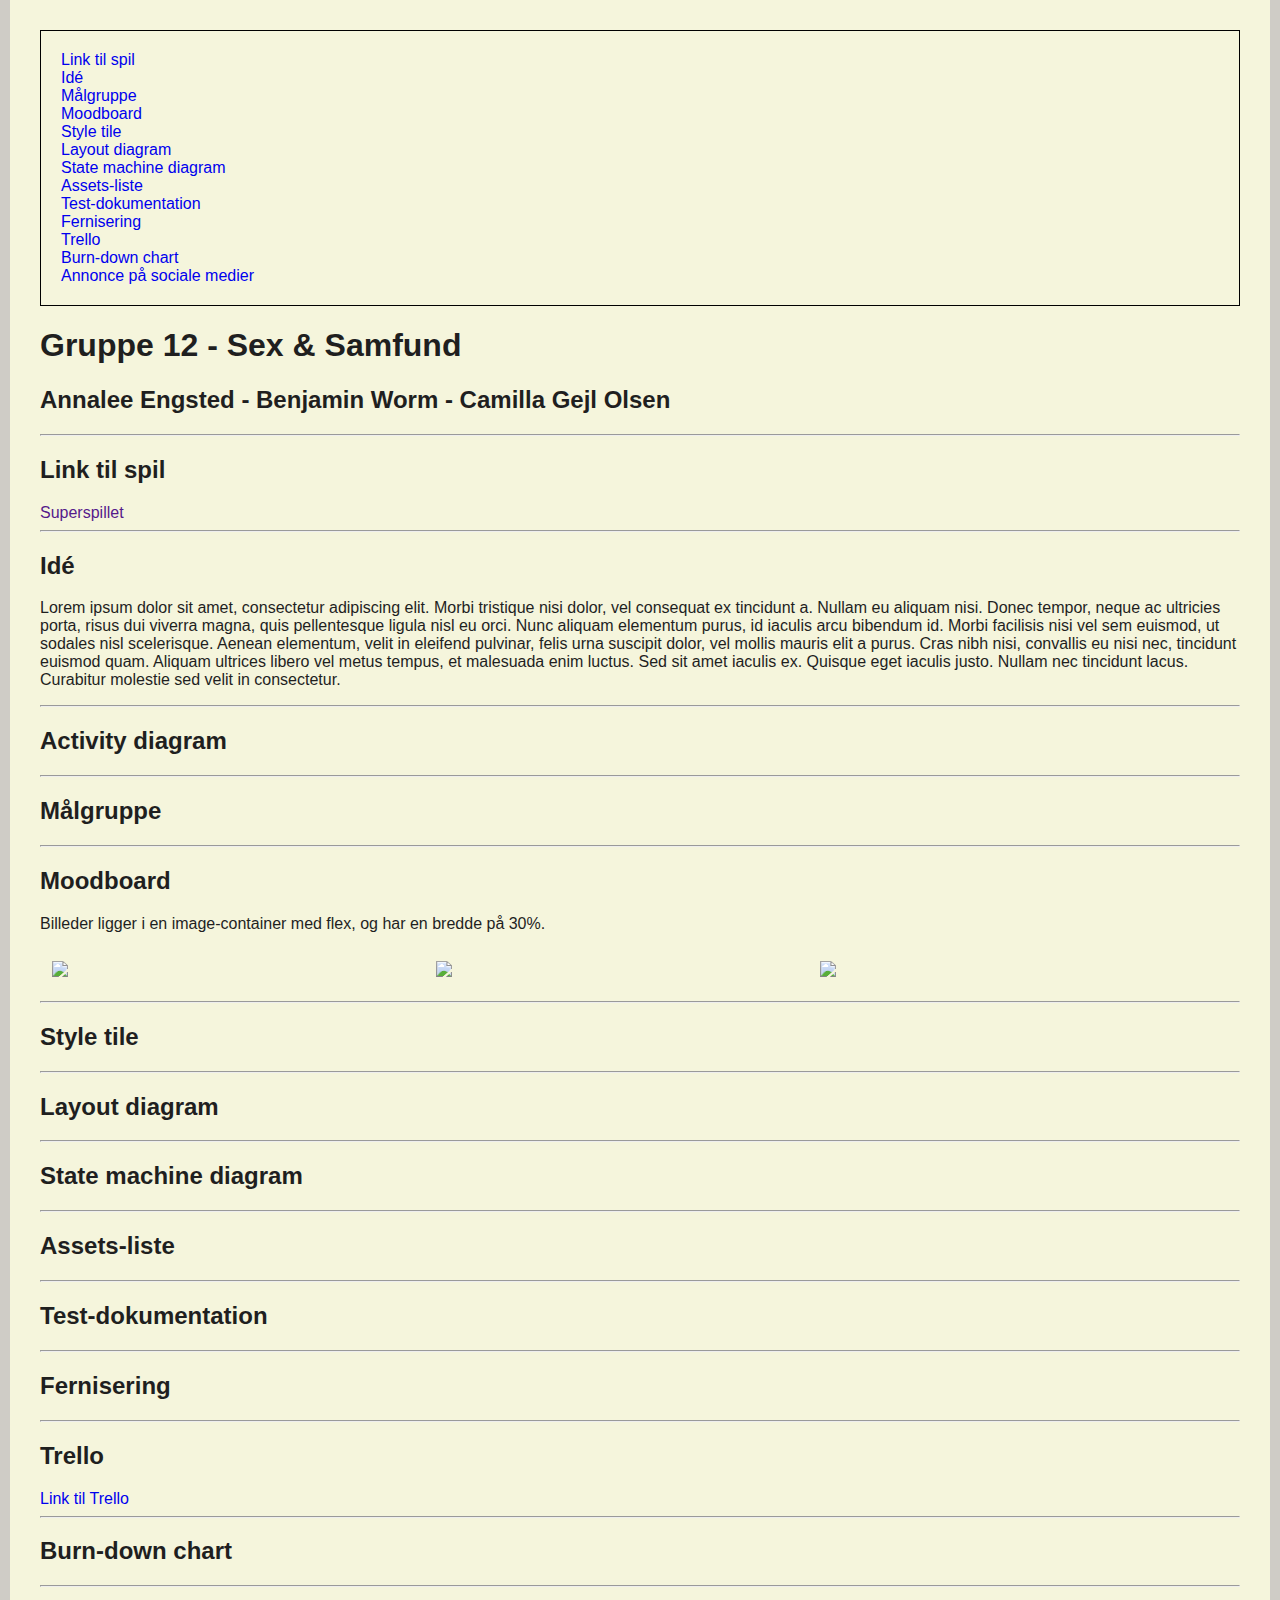
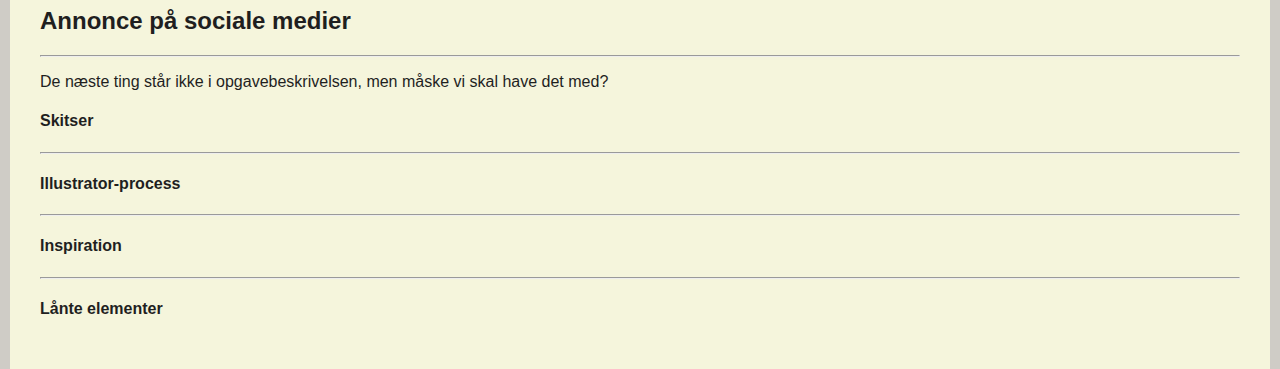
==== dokumentation.html @ bff21856 "Placeholders added" ====
<!DOCTYPE html>
<html lang="DA">

<head>
    <meta charset="utf-8">
    <meta name="viewport" content="width=device-width, initial-scale=1.0">
    <link rel="stylesheet" href="style_doc.css">
    <title>Dokumentation - Gruppe 12</title>
</head>

<body>
<div id="menu">
    <a href="#spil">
        Link til spil
    </a>
    <br>
    <a href="#ide">
        Idé
    </a>
    <br>
    <a href="#maalgruppe">
        Målgruppe
    </a>
    <br>
    <a href="#moodboard">
        Moodboard
    </a>
    <br>
    <a href="#style_tile">
        Style tile
    </a>
    <br>
    <a href="#layout_diagram">
        Layout diagram
    </a>
    <br>
    <a href="#state_machine_diagram">
        State machine diagram
    </a>
    <br>
    <a href="#assets">
        Assets-liste
    </a>
    <br>
    <a href="#test">
        Test-dokumentation
    </a>
    <br>
    <a href="#fernisering">
        Fernisering
    </a>
    <br>
    <a href="#trello">
        Trello
    </a>
    <br>
    <a href="#burn_down">
        Burn-down chart
    </a>
    <br>
    <a href="#annonce">
        Annonce på sociale medier
    </a>
</div>
    <div id="gruppe">
        <h1>Gruppe 12 - Sex & Samfund</h1>
        <h2>Annalee Engsted - Benjamin Worm - Camilla Gejl Olsen</h2>
    </div>
    <hr>
    <div id="spil">
        <h2>Link til spil</h2>
        <a href="" target="_blank">Superspillet</a>
    </div>
    <hr>
    <div id="ide">
        <h2>Idé</h2>
        <p>Lorem ipsum dolor sit amet, consectetur adipiscing elit. Morbi tristique nisi dolor, vel consequat ex tincidunt a. Nullam eu aliquam nisi. Donec tempor, neque ac ultricies porta, risus dui viverra magna, quis pellentesque ligula nisl eu orci. Nunc aliquam elementum purus, id iaculis arcu bibendum id. Morbi facilisis nisi vel sem euismod, ut sodales nisl scelerisque. Aenean elementum, velit in eleifend pulvinar, felis urna suscipit dolor, vel mollis mauris elit a purus. Cras nibh nisi, convallis eu nisi nec, tincidunt euismod quam. Aliquam ultrices libero vel metus tempus, et malesuada enim luctus. Sed sit amet iaculis ex. Quisque eget iaculis justo. Nullam nec tincidunt lacus. Curabitur molestie sed velit in consectetur.</p>
    </div>
    <hr>
    <div id="activity_diagram">
        <h2>Activity diagram</h2>
    </div>
    <hr>
    <div id="maalgruppe">
        <h2>Målgruppe</h2>
    </div>
    <hr>
    <div id="moodboard">
        <h2>Moodboard</h2>
        <p>Billeder ligger i en image-container med flex, og har en bredde på 30%.</p>
        <div class="image-container">
            <div class="image">
                <a href="dokumentation/placeholder.svg" target="_blank">
                    <img src="dokumentation/placeholder.svg">
                </a>
            </div>
            <div class="image">
                <a href="dokumentation/placeholder.svg" target="_blank">
                    <img src="dokumentation/placeholder.svg">
                </a>
            </div>
            <div class="image">
                <a href="dokumentation/placeholder.svg" target="_blank">
                    <img src="dokumentation/placeholder.svg">
                </a>
            </div>
        </div>
    </div>
    <hr>
    <div id="style_tile">
        <h2>Style tile</h2>
    </div>
    <hr>
    <div id="layout_diagram">
        <h2>Layout diagram</h2>
    </div>
    <hr>
    <div id="state_machine_diagram">
        <h2>State machine diagram</h2>
    </div>
    <hr>
    <div id="assets">
        <h2>Assets-liste</h2>
    </div>
    <hr>
    <div id="test">
        <h2>Test-dokumentation</h2>
    </div>
    <hr>
    <div id="fernisering">
        <h2>Fernisering</h2>
    </div>
    <hr>
    <div id="trello">
        <h2>Trello</h2>
        <a href="https://trello.com/b/pOoNLKBc/hold-b-gruppe-12" target="_blank">Link til Trello</a>
    </div>
    <hr>
    <div id="burn_down">
        <h2>Burn-down chart</h2>
    </div>
    <hr>
    <div id="annonce">
        <h2>Annonce på sociale medier</h2>
    </div>
    <hr>
    <p>De næste ting står ikke i opgavebeskrivelsen, men måske vi skal have det med?</p>
    <h4>Skitser</h4>
    <hr>
    <h4>Illustrator-process</h4>
    <hr>
    <h4>Inspiration</h4>
    <hr>
    <h4>Lånte elementer</h4>
</body>

</html>
---- style_doc.css ----
html {
    background-color: #CFCCC6;
    font-family: 'Open Sans', sans-serif;
    color: #1f1f1f;
    overflow: -moz-scrollbars-vertical;
    overflow-y: scroll;
}

img {
    width: 100%;
}

body {
    margin: auto;
    max-width: 1200px;
    background-color: beige;
    padding: 30px;
}

.image {
    width: 30%;
    margin: 1%;
}

.image-container {
    display: flex;
    flex-wrap: wrap;
}

a {
    text-decoration: none;
}

#menu {
    border: 1px solid black;
    padding: 20px;
}
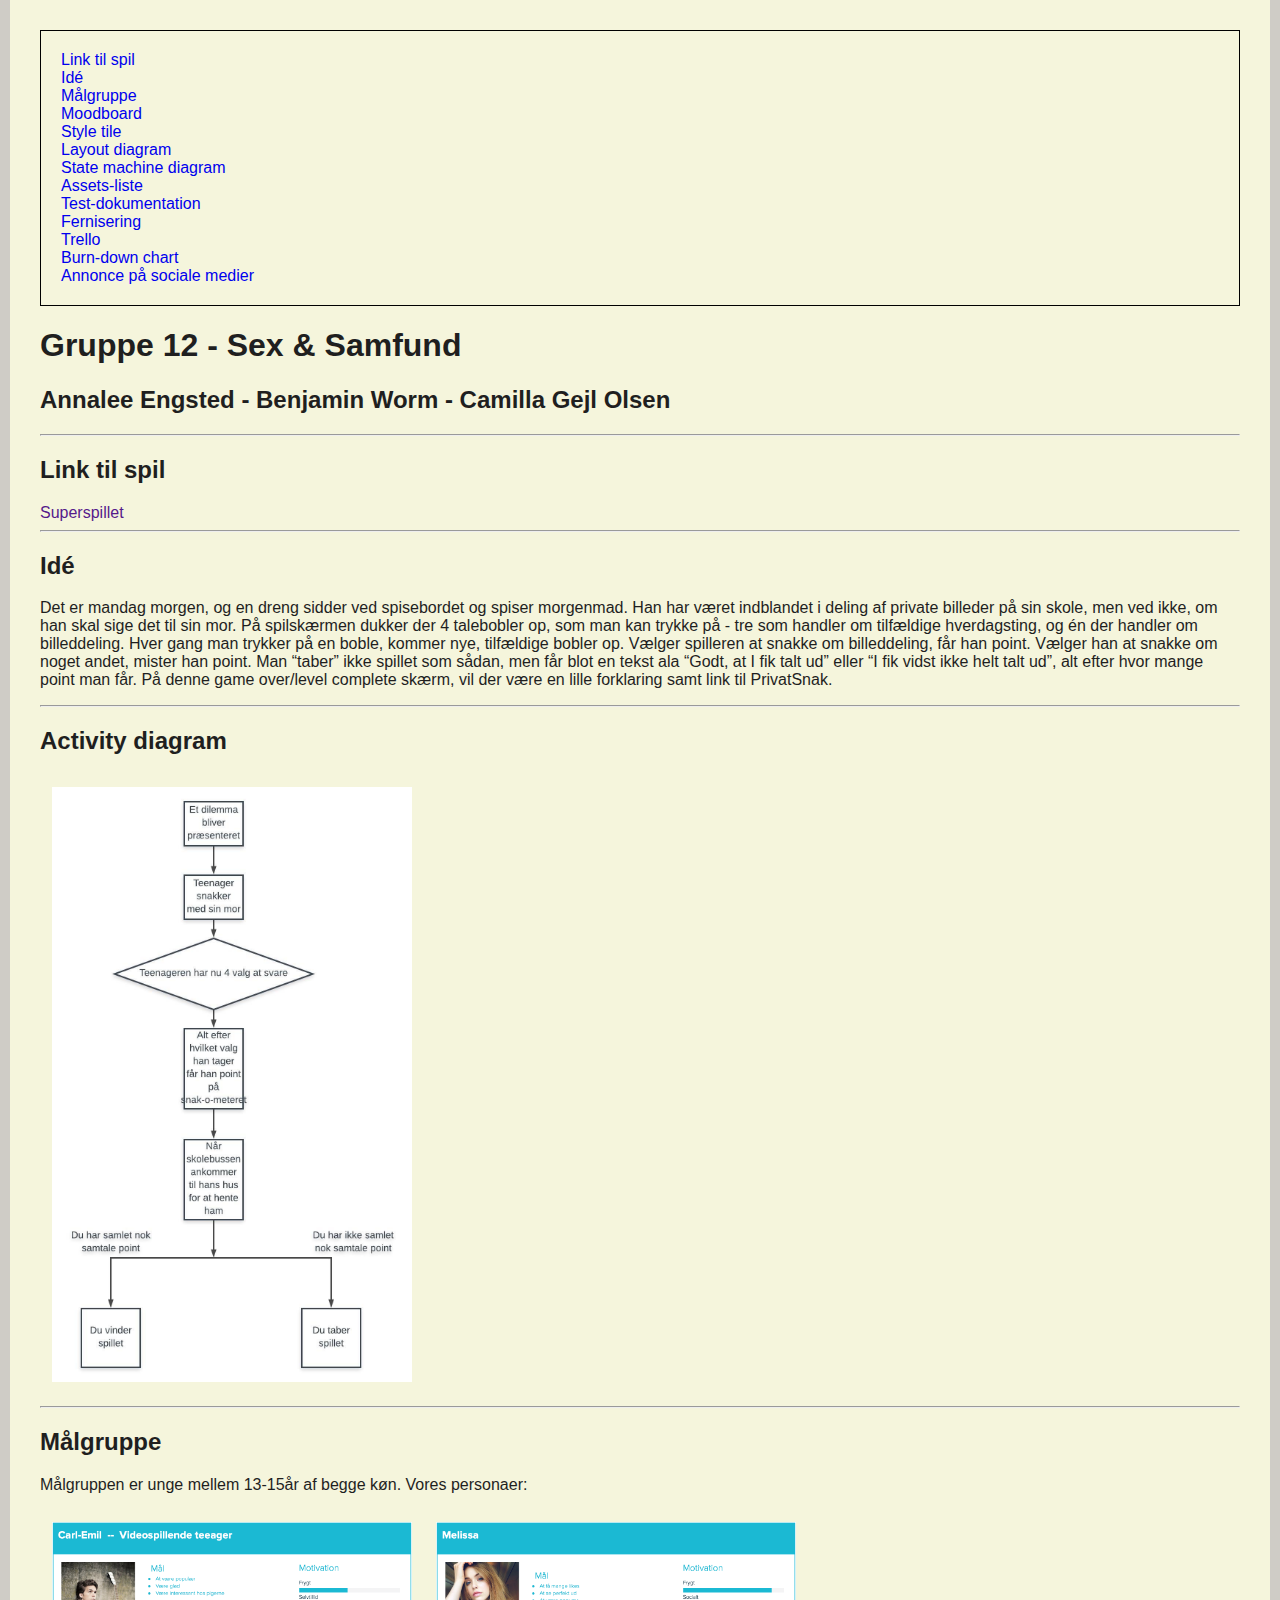
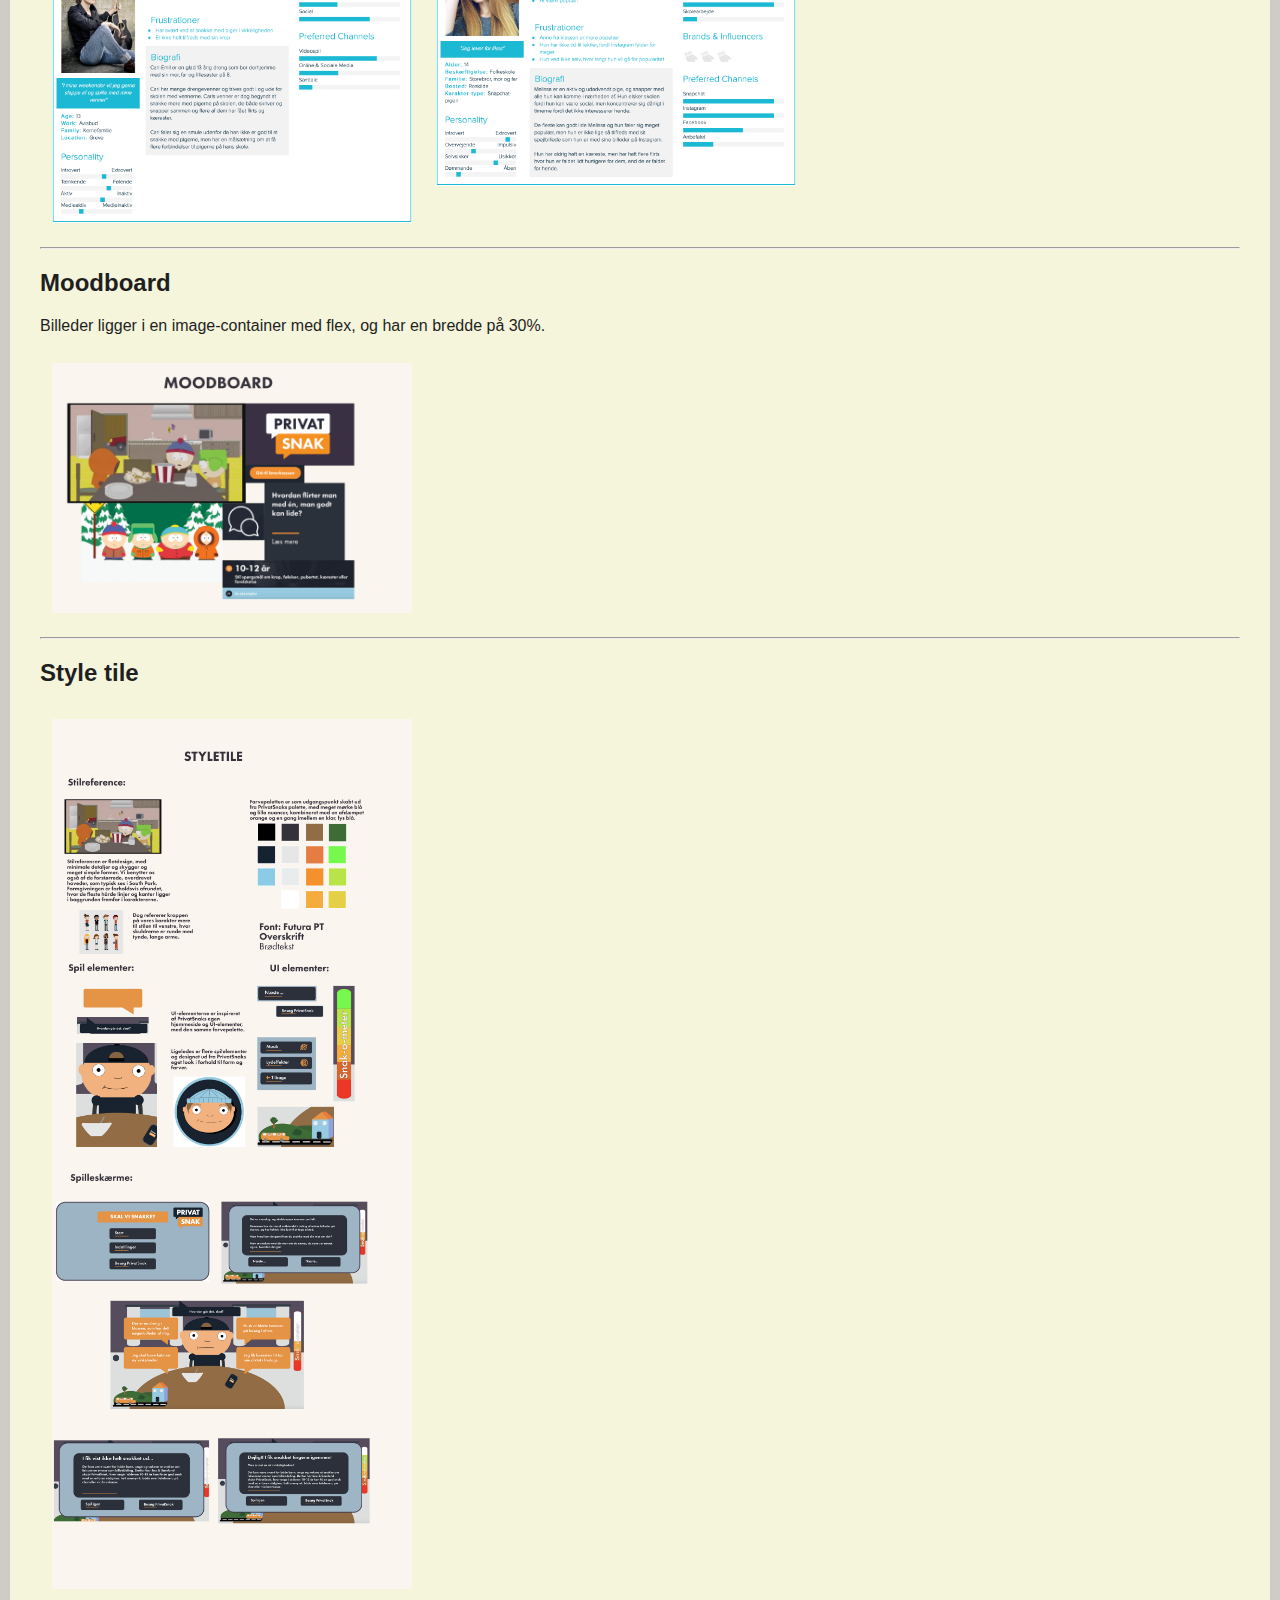
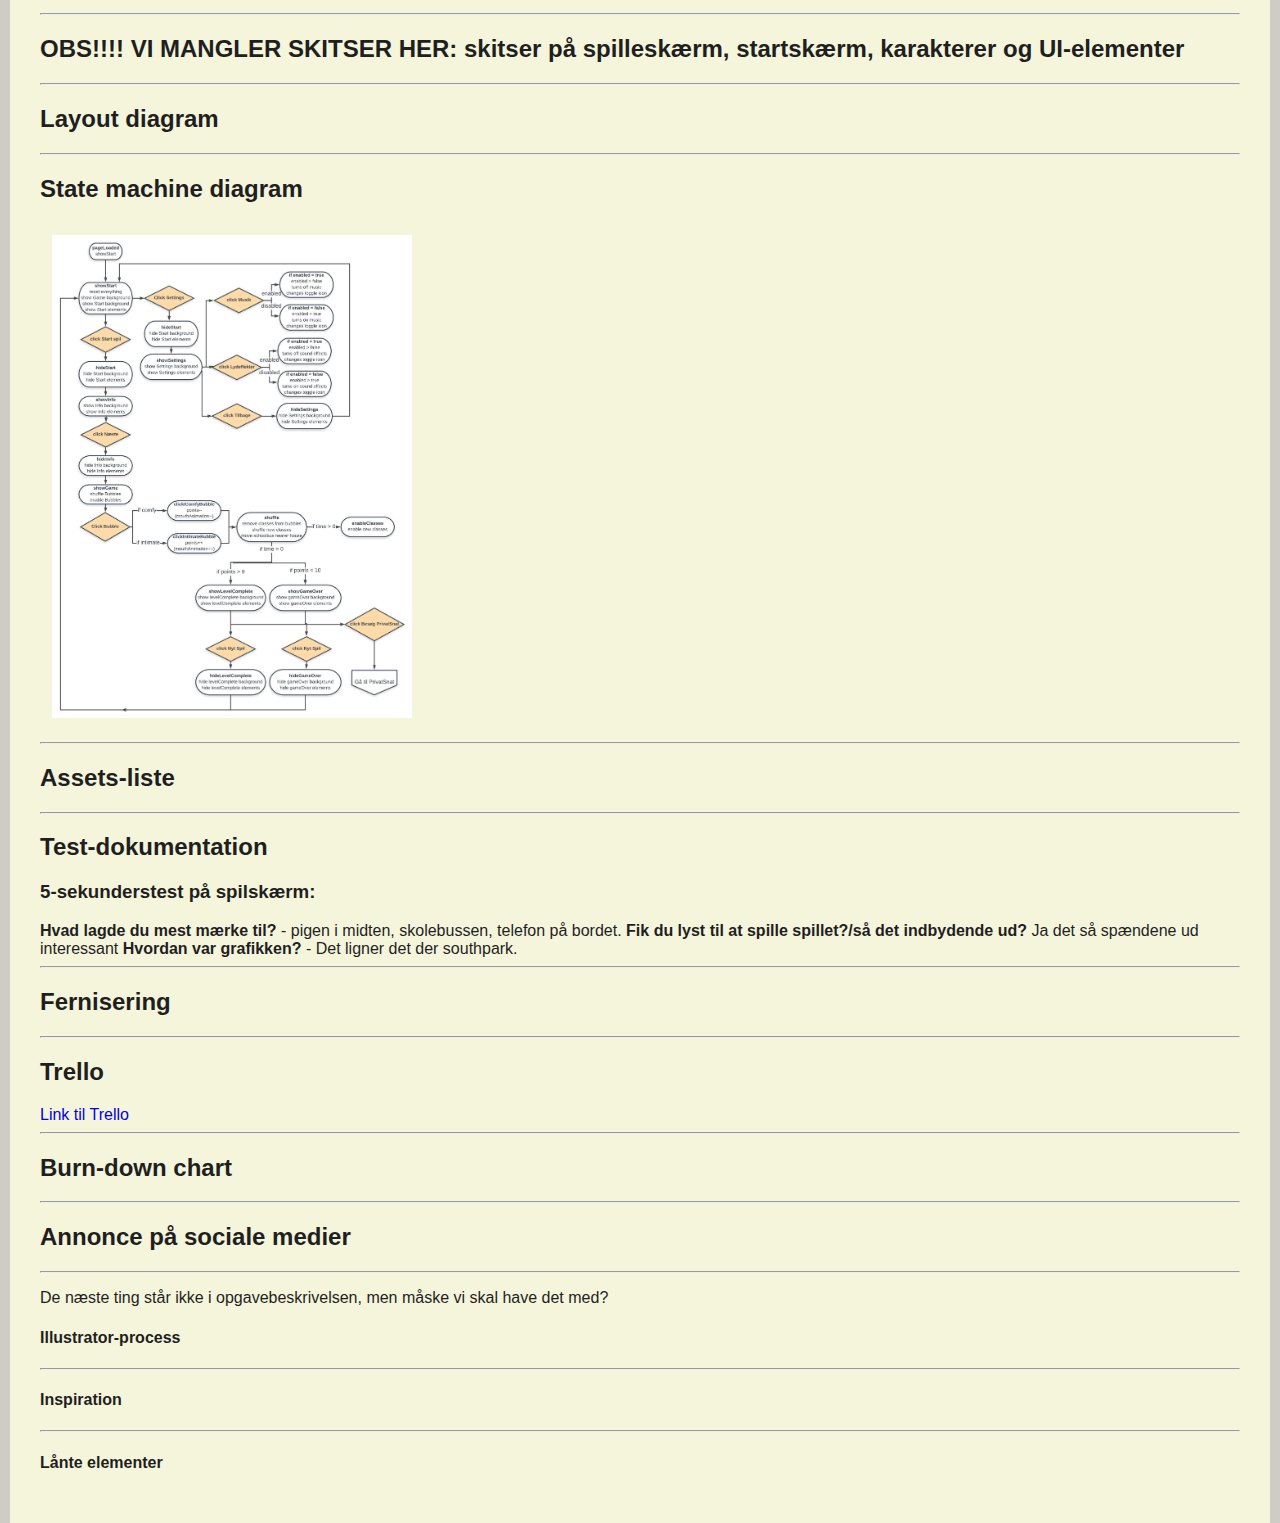
==== commit 8eaf1fff: "test" ====
--- a/dokumentation.html
+++ b/dokumentation.html
@@ -9,61 +9,61 @@
 </head>
 
 <body>
-<div id="menu">
-    <a href="#spil">
-        Link til spil
-    </a>
-    <br>
-    <a href="#ide">
-        Idé
-    </a>
-    <br>
-    <a href="#maalgruppe">
-        Målgruppe
-    </a>
-    <br>
-    <a href="#moodboard">
-        Moodboard
-    </a>
-    <br>
-    <a href="#style_tile">
-        Style tile
-    </a>
-    <br>
-    <a href="#layout_diagram">
-        Layout diagram
-    </a>
-    <br>
-    <a href="#state_machine_diagram">
-        State machine diagram
-    </a>
-    <br>
-    <a href="#assets">
-        Assets-liste
-    </a>
-    <br>
-    <a href="#test">
-        Test-dokumentation
-    </a>
-    <br>
-    <a href="#fernisering">
-        Fernisering
-    </a>
-    <br>
-    <a href="#trello">
-        Trello
-    </a>
-    <br>
-    <a href="#burn_down">
-        Burn-down chart
-    </a>
-    <br>
-    <a href="#annonce">
-        Annonce på sociale medier
-    </a>
-</div>
+    <div id="menu">
+        <a href="#spil">
+            Link til spil
+        </a>
+        <br>
+        <a href="#ide">
+            Idé
+        </a>
+        <br>
+        <a href="#maalgruppe">
+            Målgruppe
+        </a>
+        <br>
+        <a href="#moodboard">
+            Moodboard
+        </a>
+        <br>
+        <a href="#style_tile">
+            Style tile
+        </a>
+        <br>
+        <a href="#layout_diagram">
+            Layout diagram
+        </a>
+        <br>
+        <a href="#state_machine_diagram">
+            State machine diagram
+        </a>
+        <br>
+        <a href="#assets">
+            Assets-liste
+        </a>
+        <br>
+        <a href="#test">
+            Test-dokumentation
+        </a>
+        <br>
+        <a href="#fernisering">
+            Fernisering
+        </a>
+        <br>
+        <a href="#trello">
+            Trello
+        </a>
+        <br>
+        <a href="#burn_down">
+            Burn-down chart
+        </a>
+        <br>
+        <a href="#annonce">
+            Annonce på sociale medier
+        </a>
+    </div>
     <div id="gruppe">
-        <h1>Gruppe 12 - Sex & Samfund</h1>
+        <h1>Gruppe 12 - Sex &amp; Samfund</h1>
         <h2>Annalee Engsted - Benjamin Worm - Camilla Gejl Olsen</h2>
     </div>
     <hr>
@@ -74,15 +74,46 @@
     <hr>
     <div id="ide">
         <h2>Idé</h2>
-        <p>Lorem ipsum dolor sit amet, consectetur adipiscing elit. Morbi tristique nisi dolor, vel consequat ex tincidunt a. Nullam eu aliquam nisi. Donec tempor, neque ac ultricies porta, risus dui viverra magna, quis pellentesque ligula nisl eu orci. Nunc aliquam elementum purus, id iaculis arcu bibendum id. Morbi facilisis nisi vel sem euismod, ut sodales nisl scelerisque. Aenean elementum, velit in eleifend pulvinar, felis urna suscipit dolor, vel mollis mauris elit a purus. Cras nibh nisi, convallis eu nisi nec, tincidunt euismod quam. Aliquam ultrices libero vel metus tempus, et malesuada enim luctus. Sed sit amet iaculis ex. Quisque eget iaculis justo. Nullam nec tincidunt lacus. Curabitur molestie sed velit in consectetur.</p>
+        <p>Det er mandag morgen, og en dreng sidder ved spisebordet og spiser morgenmad.
+
+            Han har været indblandet i deling af private billeder på sin skole, men ved ikke, om han skal sige det til sin mor.
+
+            På spilskærmen dukker der 4 talebobler op, som man kan trykke på - tre som handler om tilfældige hverdagsting, og én der handler om billeddeling. Hver gang man trykker på en boble, kommer nye, tilfældige bobler op.
+
+            Vælger spilleren at snakke om billeddeling, får han point. Vælger han at snakke om noget andet, mister han point. Man “taber” ikke spillet som sådan, men får blot en tekst ala “Godt, at I fik talt ud” eller “I fik vidst ikke helt talt ud”, alt efter hvor mange point man får. På denne game over/level complete skærm, vil der være en lille forklaring samt link til PrivatSnak.</p>
     </div>
     <hr>
     <div id="activity_diagram">
         <h2>Activity diagram</h2>
+        <div class="image-container">
+            <div class="image">
+                <a href="dokumentation/Aktivitetsdiagram.jpeg" target="_blank">
+                    <img src="dokumentation/Aktivitetsdiagram.jpeg">
+                </a>
+            </div>
+        </div>
+
     </div>
     <hr>
     <div id="maalgruppe">
         <h2>Målgruppe</h2>
+        <p>Målgruppen er unge mellem 13-15år af begge køn. Vores personaer: </p>
+        <div class="image-container">
+            <div class="image">
+                <a href="dokumentation/carlemil.png" target="_blank">
+                    <img src="dokumentation/carlemil.png">
+                </a>
+            </div>
+            <div class="image">
+                <a href="dokumentation/melissa.png" target="_blank">
+                    <img src="dokumentation/melissa.png">
+                </a>
+            </div>
+
+        </div>
+
+
+
     </div>
     <hr>
     <div id="moodboard">
@@ -90,33 +121,54 @@
         <p>Billeder ligger i en image-container med flex, og har en bredde på 30%.</p>
         <div class="image-container">
             <div class="image">
-                <a href="dokumentation/placeholder.svg" target="_blank">
-                    <img src="dokumentation/placeholder.svg">
-                </a>
-            </div>
-            <div class="image">
-                <a href="dokumentation/placeholder.svg" target="_blank">
-                    <img src="dokumentation/placeholder.svg">
-                </a>
-            </div>
-            <div class="image">
-                <a href="dokumentation/placeholder.svg" target="_blank">
-                    <img src="dokumentation/placeholder.svg">
-                </a>
-            </div>
+                <a href="dokumentation/Moodboard.jpg" target="_blank">
+                    <img src="dokumentation/Moodboard.jpg">
+                </a>
+            </div>
+
         </div>
     </div>
     <hr>
     <div id="style_tile">
         <h2>Style tile</h2>
-    </div>
-    <hr>
+        <div class="image-container">
+            <div class="image">
+                <a href="dokumentation/styletile.jpg" target="_blank">
+                    <img src="dokumentation/styletile.jpg">
+                </a>
+            </div>
+        </div>
+
+    </div>
+    <hr>
+
+
+    <div id="skitser">
+        <h2>OBS!!!! VI MANGLER SKITSER HER: skitser på spilleskærm, startskærm, karakterer og UI-elementer</h2>
+    </div>
+    <hr>
+
+
+
     <div id="layout_diagram">
         <h2>Layout diagram</h2>
+
     </div>
     <hr>
     <div id="state_machine_diagram">
         <h2>State machine diagram</h2>
+
+        <div class="image-container">
+            <div class="image">
+                <a href="dokumentation/smd.jpeg" target="_blank">
+                    <img src="dokumentation/smd.jpeg">
+                </a>
+            </div>
+        </div>
+
+
+
+
     </div>
     <hr>
     <div id="assets">
@@ -125,6 +177,25 @@
     <hr>
     <div id="test">
         <h2>Test-dokumentation</h2>
+
+        <h3> 5-sekunderstest på spilskærm:</h3>
+
+        <strong> Hvad lagde du mest mærke til?</strong>
+        - pigen i midten, skolebussen, telefon på bordet.
+
+
+        <strong>Fik du lyst til at spille spillet?/så det indbydende ud?</strong>
+        Ja det så spændene ud
+        interessant
+
+
+        <strong>Hvordan var grafikken?</strong>
+        - Det ligner det der southpark.
+
+
+
+
+
     </div>
     <hr>
     <div id="fernisering">
@@ -145,8 +216,7 @@
     </div>
     <hr>
     <p>De næste ting står ikke i opgavebeskrivelsen, men måske vi skal have det med?</p>
-    <h4>Skitser</h4>
-    <hr>
+
     <h4>Illustrator-process</h4>
     <hr>
     <h4>Inspiration</h4>
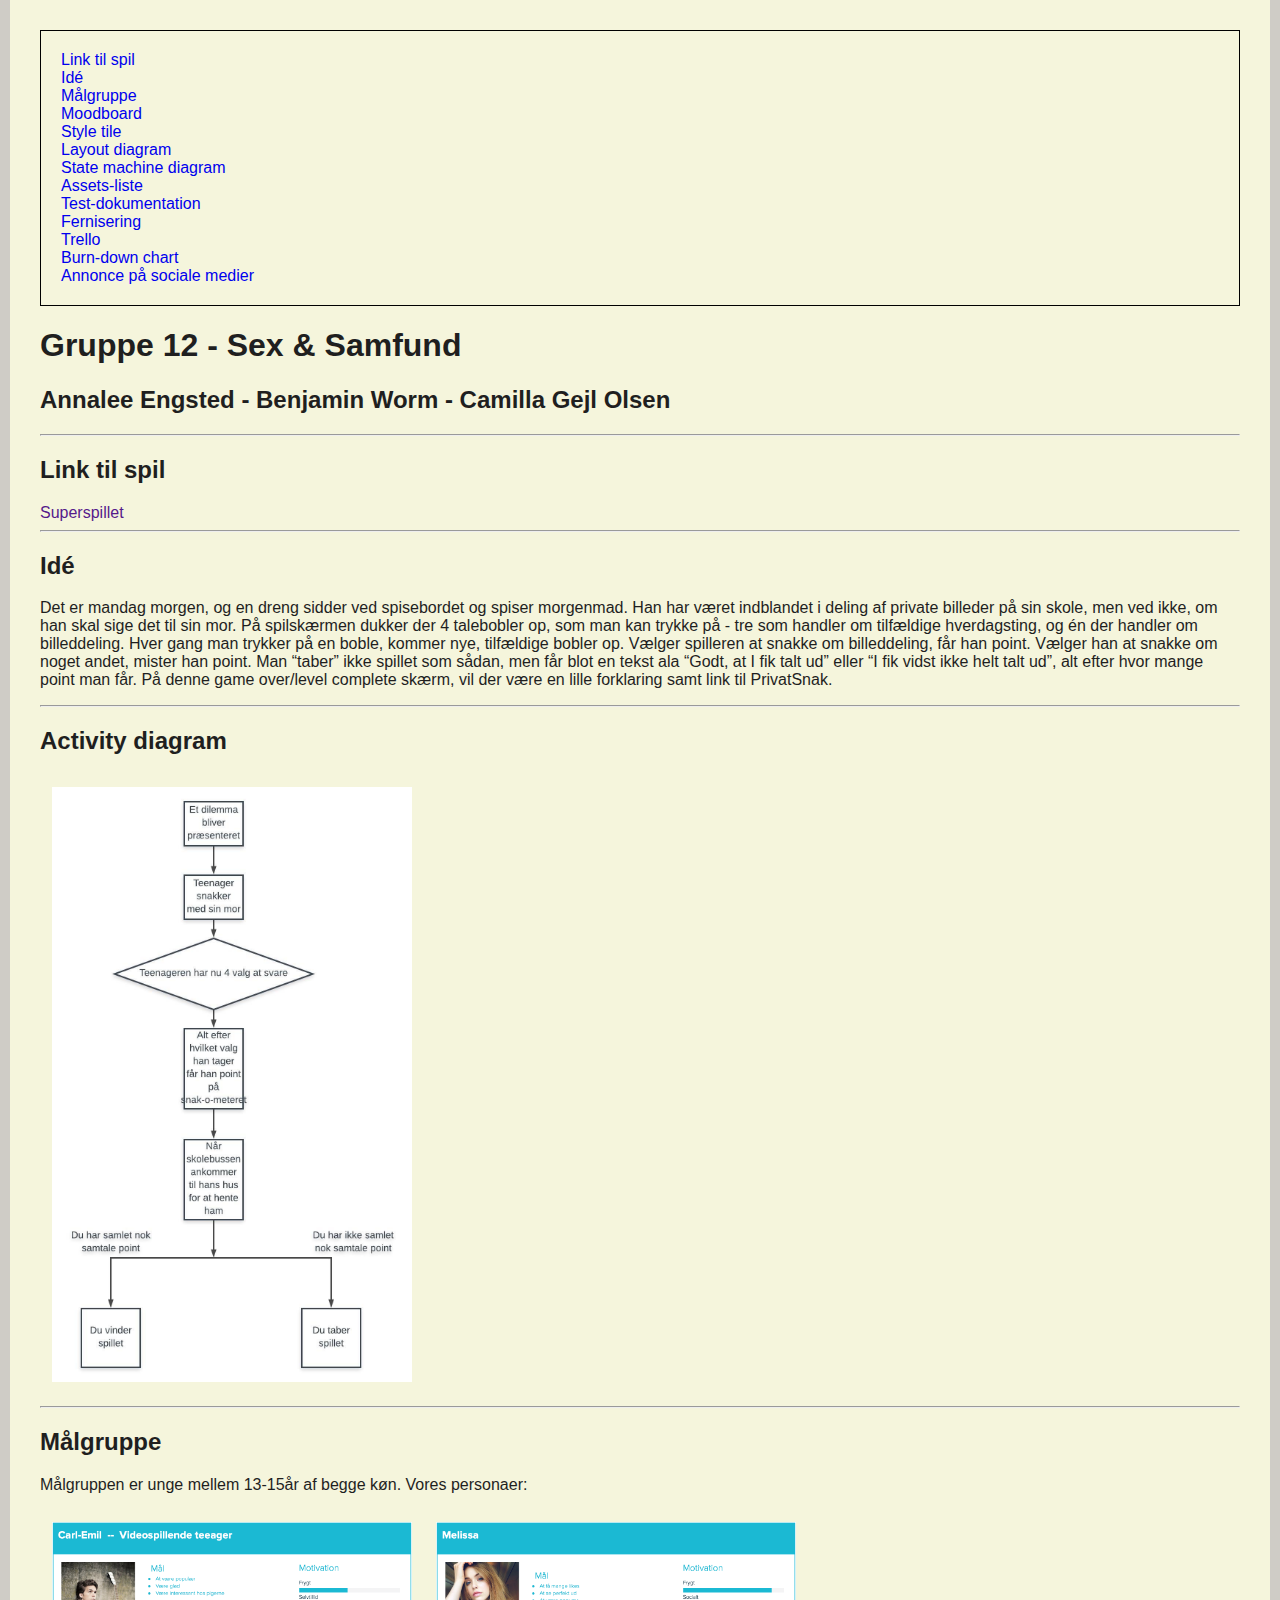
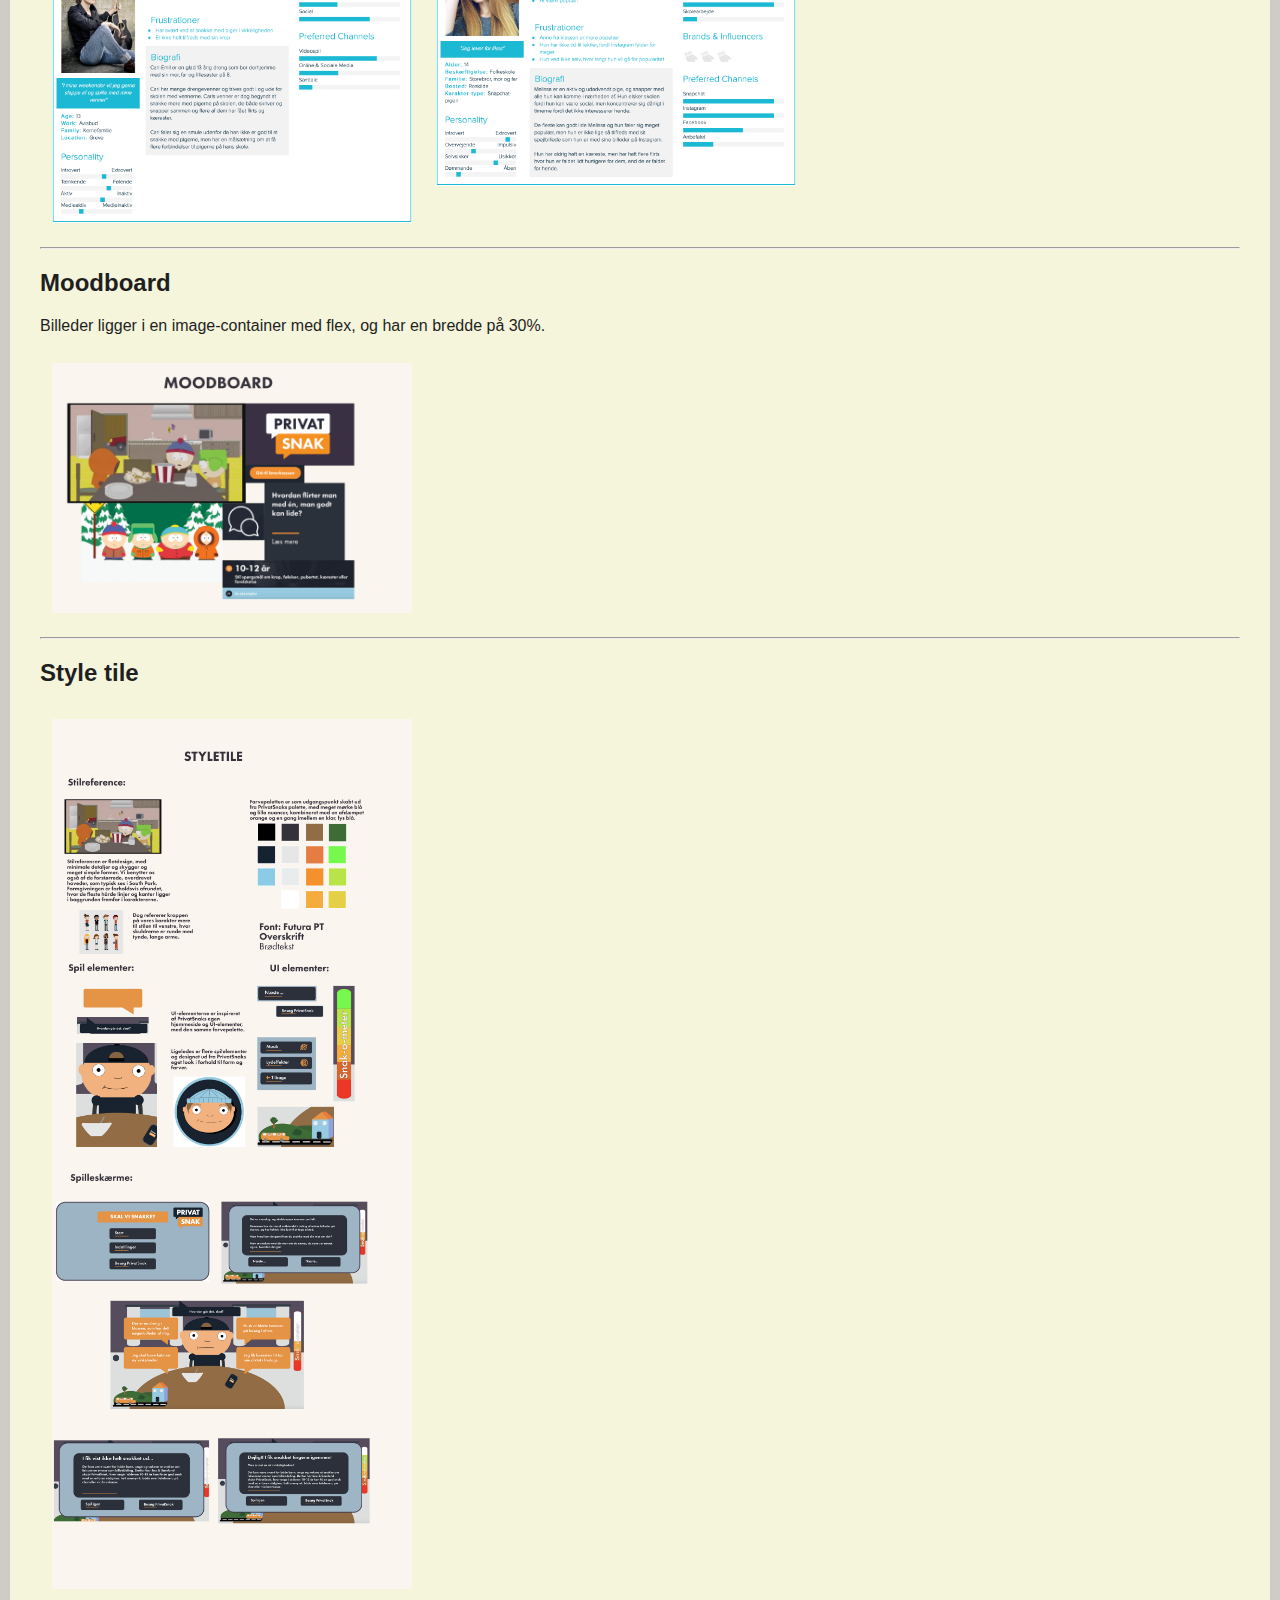
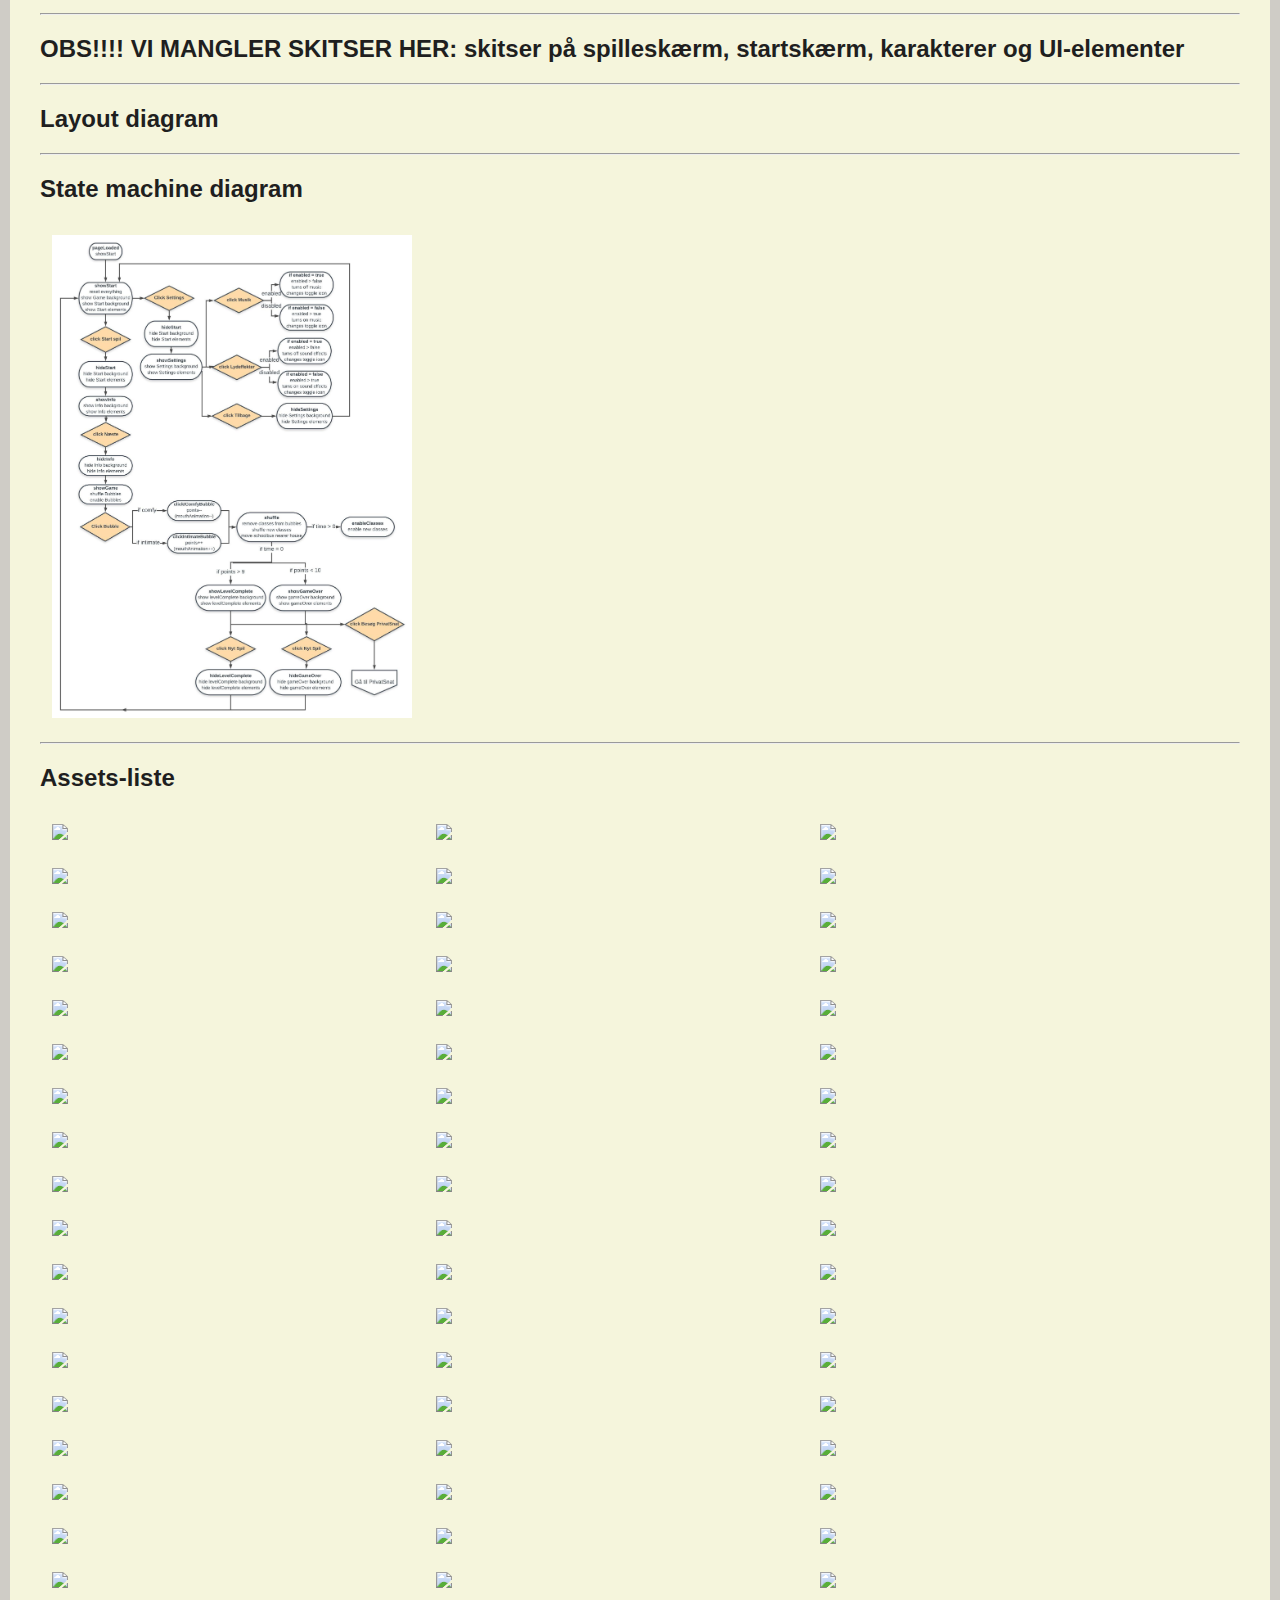
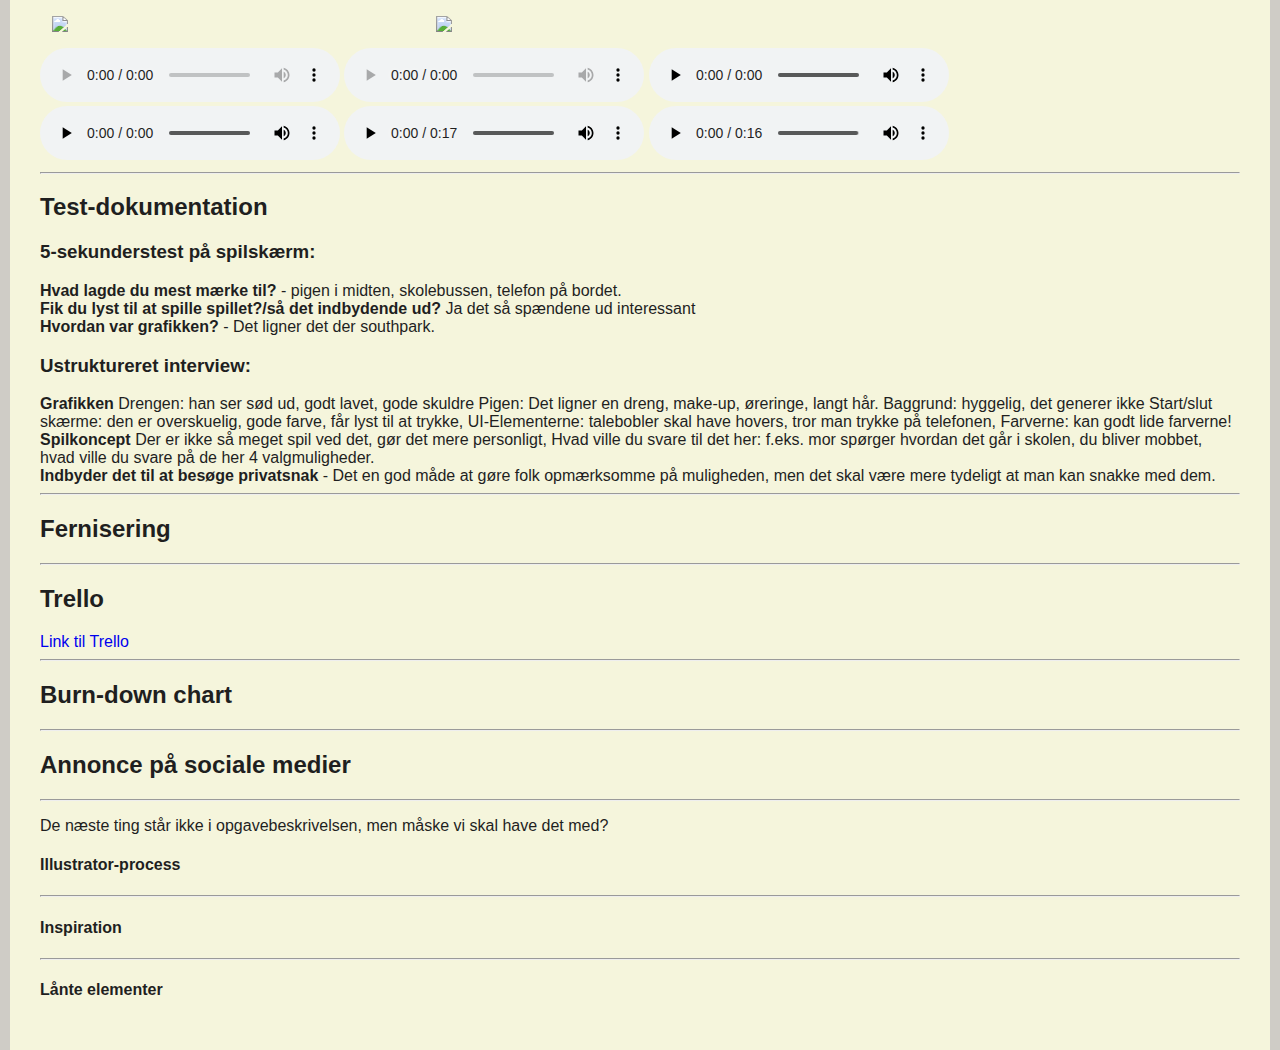
==== commit 2dc01786: "Lyd- og musik-forslag indsat, dokumentationssite opdateret med påbegyndt assetliste" ====
--- a/dokumentation.html
+++ b/dokumentation.html
@@ -173,6 +173,316 @@
     <hr>
     <div id="assets">
         <h2>Assets-liste</h2>
+
+        <div class="image-container">
+            <div class="image">
+                <a href="elements/back_button.svg" target="_blank">
+                    <img src="elements/back_button.svg">
+                </a>
+            </div>
+            <div class="image">
+                <a href="elements/bubble_1.svg" target="_blank">
+                    <img src="elements/bubble_1.svg">
+                </a>
+            </div>
+            <div class="image">
+                <a href="elements/bubble_2.svg" target="_blank">
+                    <img src="elements/bubble_2.svg">
+                </a>
+            </div>
+            <div class="image">
+                <a href="elements/bubble_3.svg" target="_blank">
+                    <img src="elements/bubble_3.svg">
+                </a>
+            </div>
+            <div class="image">
+                <a href="elements/bubble_4.svg" target="_blank">
+                    <img src="elements/bubble_4.svg">
+                </a>
+            </div>
+            <div class="image">
+                <a href="elements/bubble_5.svg" target="_blank">
+                    <img src="elements/bubble_5.svg">
+                </a>
+            </div>
+            <div class="image">
+                <a href="elements/bubble_6.svg" target="_blank">
+                    <img src="elements/bubble_6.svg">
+                </a>
+            </div>
+            <div class="image">
+                <a href="elements/bubble_7.svg" target="_blank">
+                    <img src="elements/bubble_7.svg">
+                </a>
+            </div>
+            <div class="image">
+                <a href="elements/bubble_8.svg" target="_blank">
+                    <img src="elements/bubble_8.svg">
+                </a>
+            </div>
+            <div class="image">
+                <a href="elements/bubble_9.svg" target="_blank">
+                    <img src="elements/bubble_9.svg">
+                </a>
+            </div>
+            <div class="image">
+                <a href="elements/bubble_1.svg" target="_blank">
+                    <img src="elements/bubble_1.svg">
+                </a>
+            </div>
+            <div class="image">
+                <a href="elements/bus.svg" target="_blank">
+                    <img src="elements/bus.svg">
+                </a>
+            </div>
+            <div class="image">
+                <a href="elements/character_boy.svg" target="_blank">
+                    <img src="elements/character_boy.svg">
+                </a>
+            </div>
+            <div class="image">
+                <a href="elements/character_girl.svg" target="_blank">
+                    <img src="elements/character_girl.svg">
+                </a>
+            </div>
+            <div class="image">
+                <a href="elements/effects_off.svg" target="_blank">
+                    <img src="elements/effects_off.svg">
+                </a>
+            </div>
+            <div class="image">
+                <a href="elements/effects_on.svg" target="_blank">
+                    <img src="elements/effects_on.svg">
+                </a>
+            </div>
+            <div class="image">
+                <a href="elements/game_background.svg" target="_blank">
+                    <img src="elements/game_background.svg">
+                </a>
+            </div>
+            <div class="image">
+                <a href="elements/house.svg" target="_blank">
+                    <img src="elements/house.svg">
+                </a>
+            </div>
+
+            <div class="image">
+                <a href="elements/indstillinger.svg" target="_blank">
+                    <img src="elements/indstillinger.svg">
+                </a>
+            </div>
+
+            <div class="image">
+                <a href="elements/intro_text.svg" target="_blank">
+                    <img src="elements/intro_text.svg">
+                </a>
+            </div>
+
+            <div class="image">
+                <a href="elements/level_complete_text.svg" target="_blank">
+                    <img src="elements/level_complete_text.svg">
+                </a>
+            </div>
+
+            <div class="image">
+                <a href="elements/mom_1.svg" target="_blank">
+                    <img src="elements/mom_1.svg">
+                </a>
+            </div>
+
+            <div class="image">
+                <a href="elements/mom_2.svg" target="_blank">
+                    <img src="elements/mom_2.svg">
+                </a>
+            </div>
+
+            <div class="image">
+                <a href="elements/mom_3.svg" target="_blank">
+                    <img src="elements/mom_3.svg">
+                </a>
+            </div>
+            <div class="image">
+                <a href="elements/mom_start.svg" target="_blank">
+                    <img src="elements/mom_start.svg">
+                </a>
+            </div>
+            <div class="image">
+                <a href="elements/mouth_1.svg" target="_blank">
+                    <img src="elements/mouth_1.svg">
+                </a>
+            </div>
+            <div class="image">
+                <a href="elements/mouth_2.svg" target="_blank">
+                    <img src="elements/mouth_2.svg">
+                </a>
+            </div>
+            <div class="image">
+                <a href="elements/mouth_3.svg" target="_blank">
+                    <img src="elements/mouth_3.svg">
+                </a>
+            </div>
+            <div class="image">
+                <a href="elements/mouth_4.svg" target="_blank">
+                    <img src="elements/mouth_4.svg">
+                </a>
+            </div>
+            <div class="image">
+                <a href="elements/mouth_5.svg" target="_blank">
+                    <img src="elements/mouth_5.svg">
+                </a>
+            </div>
+
+            <div class="image">
+                <a href="elements/music_off.svg" target="_blank">
+                    <img src="elements/music_off.svg">
+                </a>
+            </div>
+            <div class="image">
+                <a href="elements/music_on.svg" target="_blank">
+                    <img src="elements/music_on.svg">
+                </a>
+            </div>
+            <div class="image">
+                <a href="elements/next_button.svg" target="_blank">
+                    <img src="elements/next_button.svg">
+                </a>
+            </div>
+
+            <div class="image">
+                <a href="elements/play_again_button.svg" target="_blank">
+                    <img src="elements/play_again_button.svg">
+                </a>
+            </div>
+            <div class="image">
+                <a href="elements/points_0.svg" target="_blank">
+                    <img src="elements/points_0.svg">
+                </a>
+            </div>
+            <div class="image">
+                <a href="elements/points_1.svg" target="_blank">
+                    <img src="elements/points_1.svg">
+                </a>
+            </div>
+            <div class="image">
+                <a href="elements/points_2.svg" target="_blank">
+                    <img src="elements/points_2.svg">
+                </a>
+            </div>
+            <div class="image">
+                <a href="elements/points_3.svg" target="_blank">
+                    <img src="elements/points_3.svg">
+                </a>
+            </div>
+            <div class="image">
+                <a href="elements/points_4.svg" target="_blank">
+                    <img src="elements/points_4.svg">
+                </a>
+            </div>
+            <div class="image">
+                <a href="elements/points_5.svg" target="_blank">
+                    <img src="elements/points_5.svg">
+                </a>
+            </div>
+            <div class="image">
+                <a href="elements/points_6.svg" target="_blank">
+                    <img src="elements/points_6.svg">
+                </a>
+            </div>
+            <div class="image">
+                <a href="elements/points_7.svg" target="_blank">
+                    <img src="elements/points_7.svg">
+                </a>
+            </div>
+            <div class="image">
+                <a href="elements/points_8.svg" target="_blank">
+                    <img src="elements/points_8.svg">
+                </a>
+            </div>
+            <div class="image">
+                <a href="elements/points_9.svg" target="_blank">
+                    <img src="elements/points_9.svg">
+                </a>
+            </div>
+            <div class="image">
+                <a href="elements/points_10.svg" target="_blank">
+                    <img src="elements/points_10.svg">
+                </a>
+            </div>
+            <div class="image">
+                <a href="elements/points_11.svg" target="_blank">
+                    <img src="elements/points_11.svg">
+                </a>
+            </div>
+            <div class="image">
+                <a href="elements/points_12.svg" target="_blank">
+                    <img src="elements/points_12.svg">
+                </a>
+            </div>
+            <div class="image">
+                <a href="elements/privatsnak_logo.svg" target="_blank">
+                    <img src="elements/privatsnak_logo.svg">
+                </a>
+            </div>
+
+            <div class="image">
+                <a href="elements/settings_button.svg" target="_blank">
+                    <img src="elements/settings_button.svg">
+                </a>
+            </div>
+            <div class="image">
+                <a href="elements/skal_vi_snakke.svg" target="_blank">
+                    <img src="elements/skal_vi_snakke.svg">
+                </a>
+            </div>
+
+            <div class="image">
+                <a href="elements/start_background.svg" target="_blank">
+                    <img src="elements/start_background.svg">
+                </a>
+            </div>
+            <div class="image">
+                <a href="elements/start_button.svg" target="_blank">
+                    <img src="elements/start_button.svg">
+                </a>
+            </div>
+            <div class="image">
+                <a href="elements/table.svg" target="_blank">
+                    <img src="elements/table.svg">
+                </a>
+            </div>
+            <div class="image">
+                <a href="elements/triangle_left.svg" target="_blank">
+                    <img src="elements/triangle_left.svg">
+                </a>
+            </div>
+            <div class="image">
+                <a href="elements/triangle_right.svg" target="_blank">
+                    <img src="elements/triangle_right.svg">
+                </a>
+            </div>
+            <div class="image">
+                <a href="elements/visit_button.svg" target="_blank">
+                    <img src="elements/visit_button.svg">
+                </a>
+            </div>
+
+        </div>
+
+        <div id="audio">
+            <audio src="elements/bgmusik.mp3" id="myMusic" controls></audio>
+            <audio src="elements/click.mp3" id="click" controls></audio>
+            <audio src="elements/morgisper.mp3" id="sfx1" controls></audio>
+            <audio src="elements/drenghmm.mp3" id="sfx2" controls></audio>
+            <audio src="elements/bus1.mp3" id="gosound" controls></audio>
+            <audio src="elements/bus2.mp3" id="winsound" controls></audio>
+
+        </div>
+
+
+
+
+
+
     </div>
     <hr>
     <div id="test">
@@ -182,15 +492,36 @@
 
         <strong> Hvad lagde du mest mærke til?</strong>
         - pigen i midten, skolebussen, telefon på bordet.
-
+        <br>
 
         <strong>Fik du lyst til at spille spillet?/så det indbydende ud?</strong>
         Ja det så spændene ud
         interessant
 
-
+        <br>
         <strong>Hvordan var grafikken?</strong>
         - Det ligner det der southpark.
+
+
+
+
+        <h3> Ustruktureret interview:</h3>
+
+        <strong> Grafikken </strong>
+        Drengen: han ser sød ud, godt lavet, gode skuldre
+        Pigen: Det ligner en dreng, make-up, øreringe, langt hår.
+        Baggrund: hyggelig, det generer ikke
+        Start/slut skærme: den er overskuelig, gode farve, får lyst til at trykke,
+        UI-Elementerne: talebobler skal have hovers, tror man trykke på telefonen,
+        Farverne: kan godt lide farverne!
+        <br>
+
+        <strong> Spilkoncept </strong>
+        Der er ikke så meget spil ved det, gør det mere personligt,
+        Hvad ville du svare til det her: f.eks. mor spørger hvordan det går i skolen, du bliver mobbet, hvad ville du svare på de her 4 valgmuligheder.
+        <br>
+        <strong>Indbyder det til at besøge privatsnak</strong>
+        - Det en god måde at gøre folk opmærksomme på muligheden, men det skal være mere tydeligt at man kan snakke med dem.
 
 
 
